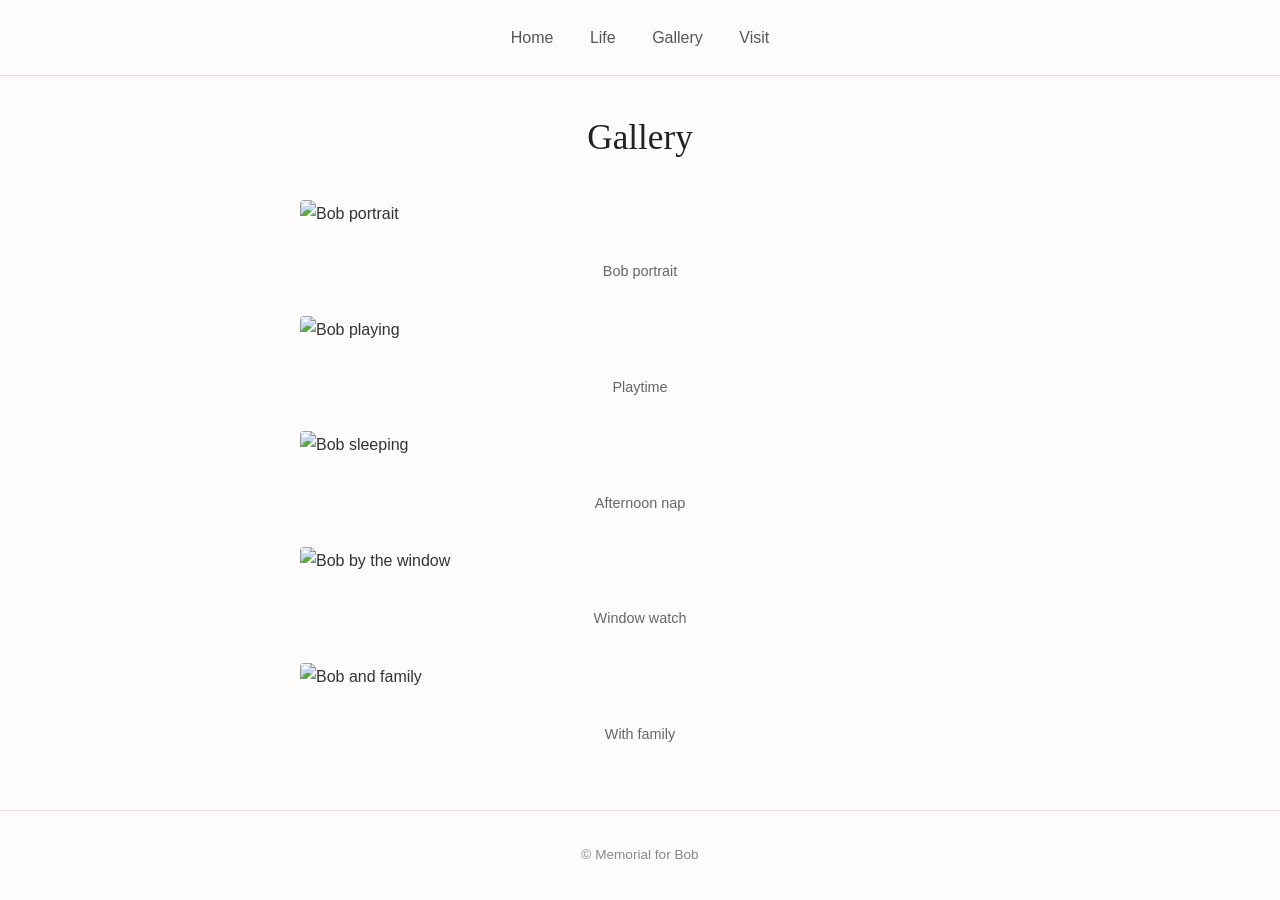
==== gallery.html @ f456cc15 "Add memorial website for Bob" ====
<!DOCTYPE html>
<html lang="en">
<head>
  <meta charset="UTF-8">
  <meta name="viewport" content="width=device-width, initial-scale=1.0">
  <title>Bob Gallery</title>
  <link rel="stylesheet" href="style.css">
</head>
<body>
  <nav>
    <a href="index.html">Home</a>
    <a href="life.html">Life</a>
    <a href="gallery.html">Gallery</a>
    <a href="visit.html">Visit</a>
  </nav>

  <main>
    <h1>Gallery</h1>

    <figure class="gallery">
      <img src="https://placehold.co/800x600/e5e2dc/333?text=Bob+portrait" alt="Bob portrait">
      <figcaption>Bob portrait</figcaption>
    </figure>

    <figure class="gallery">
      <img src="https://placehold.co/800x600/e5e2dc/333?text=Bob+playing" alt="Bob playing">
      <figcaption>Playtime</figcaption>
    </figure>

    <figure class="gallery">
      <img src="https://placehold.co/800x600/e5e2dc/333?text=Bob+sleeping" alt="Bob sleeping">
      <figcaption>Afternoon nap</figcaption>
    </figure>

    <figure class="gallery">
      <img src="https://placehold.co/800x600/e5e2dc/333?text=Bob+by+the+window" alt="Bob by the window">
      <figcaption>Window watch</figcaption>
    </figure>

    <figure class="gallery">
      <img src="https://placehold.co/800x600/e5e2dc/333?text=Bob+and+family" alt="Bob and family">
      <figcaption>With family</figcaption>
    </figure>
  </main>

  <footer>
    &copy; Memorial for Bob
  </footer>
</body>
</html>
---- style.css ----
body {
  font-family: -apple-system, BlinkMacSystemFont, "Segoe UI", Roboto, sans-serif;
  line-height: 1.7;
  color: #333;
  background: #fdfcfa;
  margin: 0;
  padding: 0;
}

nav {
  text-align: center;
  padding: 1.5rem;
  border-bottom: 1px solid #e5e2dc;
}

nav a {
  margin: 0 1rem;
  color: #555;
  text-decoration: none;
  font-weight: 500;
}

nav a:hover {
  color: #000;
  text-decoration: underline;
}

main {
  max-width: 680px;
  margin: 0 auto;
  padding: 2rem 1.5rem;
}

h1, h2 {
  font-family: Georgia, "Times New Roman", serif;
  text-align: center;
  font-weight: normal;
  color: #222;
}

h1 {
  margin-top: 0;
  font-size: 2.2rem;
}

img {
  max-width: 100%;
  height: auto;
  display: block;
  border-radius: 4px;
}

figure {
  margin: 2rem 0;
}

figcaption {
  text-align: center;
  font-size: 0.9rem;
  color: #666;
  margin-top: 0.5rem;
}

.hero {
  margin: 2rem 0;
}

.gallery img {
  margin-bottom: 2rem;
}

a {
  color: #2c5aa0;
}

footer {
  text-align: center;
  padding: 2rem;
  font-size: 0.85rem;
  color: #888;
  border-top: 1px solid #e5e2dc;
}
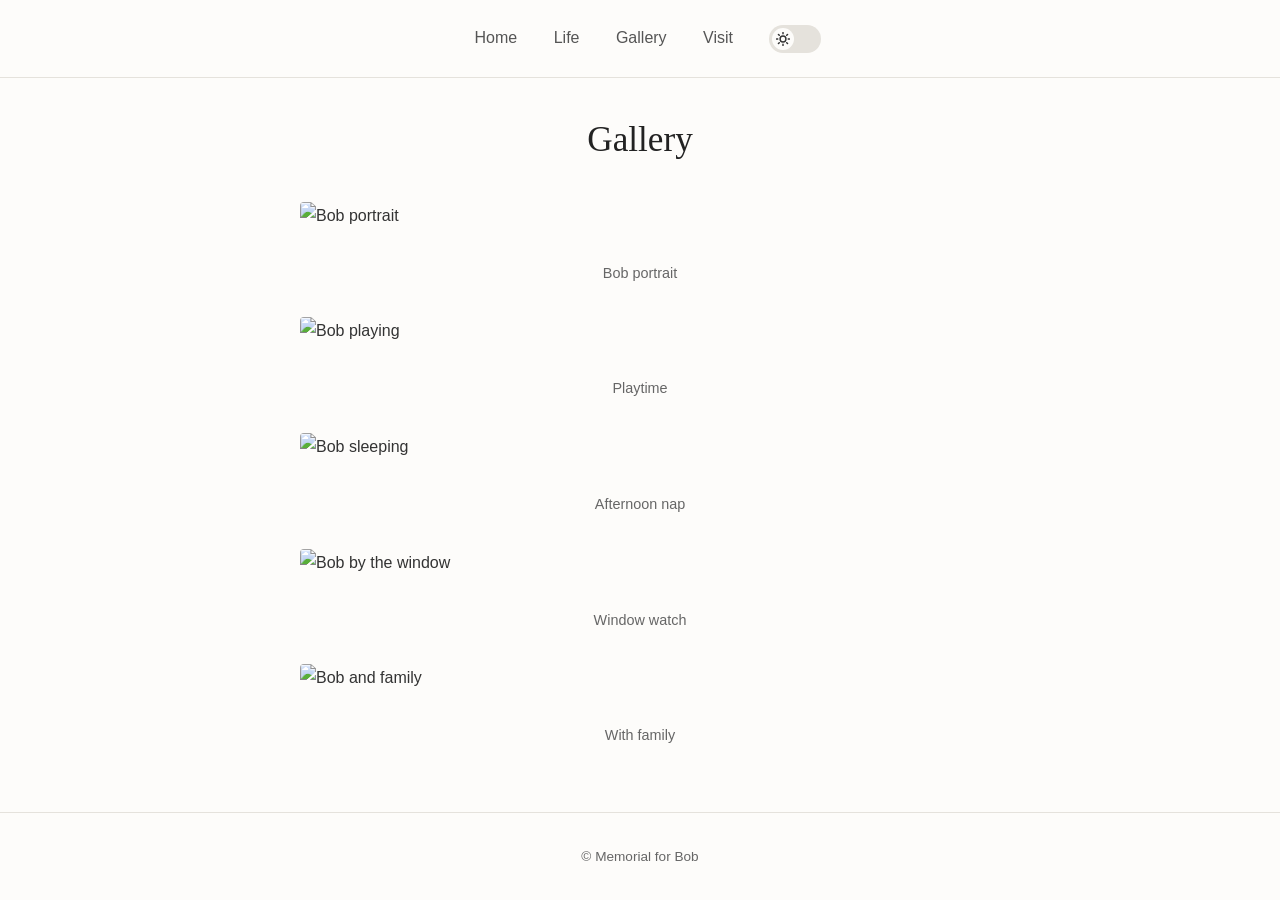
==== commit 1bb4cfe4: "Prevent dark-mode toggle from animating on page load The toggle thumb and background color transitio" ====
--- a/gallery.html
+++ b/gallery.html
@@ -4,6 +4,15 @@
   <meta charset="UTF-8">
   <meta name="viewport" content="width=device-width, initial-scale=1.0">
   <title>Bob Gallery</title>
+  <script>
+  (function() {
+    var saved = localStorage.getItem('theme');
+    if (saved === 'dark') document.documentElement.classList.add('dark');
+    else if (saved === 'light') document.documentElement.classList.add('light');
+    else if (matchMedia('(prefers-color-scheme: dark)').matches)
+      document.documentElement.classList.add('dark');
+  })();
+  </script>
   <link rel="stylesheet" href="style.css">
 </head>
 <body>
@@ -12,6 +21,12 @@
     <a href="life.html">Life</a>
     <a href="gallery.html">Gallery</a>
     <a href="visit.html">Visit</a>
+    <button id="theme-toggle" type="button" aria-label="Toggle dark mode">
+      <span class="switch-thumb">
+        <svg class="icon-sun" xmlns="http://www.w3.org/2000/svg" width="14" height="14" viewBox="0 0 24 24" fill="none" stroke="currentColor" stroke-width="2.5" stroke-linecap="round" stroke-linejoin="round"><circle cx="12" cy="12" r="5"/><path d="M12 1v2M12 21v2M4.22 4.22l1.42 1.42M18.36 18.36l1.42 1.42M1 12h2M21 12h2M4.22 19.78l1.42-1.42M18.36 5.64l1.42-1.42"/></svg>
+        <svg class="icon-moon" xmlns="http://www.w3.org/2000/svg" width="14" height="14" viewBox="0 0 24 24" fill="none" stroke="currentColor" stroke-width="2.5" stroke-linecap="round" stroke-linejoin="round"><path d="M21 12.79A9 9 0 1 1 11.21 3 7 7 0 0 0 21 12.79z"/></svg>
+      </span>
+    </button>
   </nav>
 
   <main>
@@ -46,5 +61,6 @@
   <footer>
     &copy; Memorial for Bob
   </footer>
+  <script src="theme.js"></script>
 </body>
 </html>
--- a/style.css
+++ b/style.css
@@ -1,8 +1,54 @@
+:root {
+  --bg: #fdfcfa;
+  --text: #333;
+  --heading: #222;
+  --muted: #666;
+  --nav: #555;
+  --border: #e5e2dc;
+  --link: #2c5aa0;
+  --nav-hover: #000;
+}
+
+@media (prefers-color-scheme: dark) {
+  :root {
+    --bg: #1a1a1a;
+    --text: #d5d0c8;
+    --heading: #e5e2dc;
+    --muted: #999;
+    --nav: #aaa;
+    --border: #3a3530;
+    --link: #7aa8e0;
+    --nav-hover: #fff;
+  }
+}
+
+:root.dark {
+  --bg: #1a1a1a;
+  --text: #d5d0c8;
+  --heading: #e5e2dc;
+  --muted: #999;
+  --nav: #aaa;
+  --border: #3a3530;
+  --link: #7aa8e0;
+  --nav-hover: #fff;
+}
+
+:root.light {
+  --bg: #fdfcfa;
+  --text: #333;
+  --heading: #222;
+  --muted: #666;
+  --nav: #555;
+  --border: #e5e2dc;
+  --link: #2c5aa0;
+  --nav-hover: #000;
+}
+
 body {
   font-family: -apple-system, BlinkMacSystemFont, "Segoe UI", Roboto, sans-serif;
   line-height: 1.7;
-  color: #333;
-  background: #fdfcfa;
+  color: var(--text);
+  background: var(--bg);
   margin: 0;
   padding: 0;
 }
@@ -10,19 +56,83 @@
 nav {
   text-align: center;
   padding: 1.5rem;
-  border-bottom: 1px solid #e5e2dc;
+  border-bottom: 1px solid var(--border);
 }
 
 nav a {
   margin: 0 1rem;
-  color: #555;
+  color: var(--nav);
   text-decoration: none;
   font-weight: 500;
 }
 
 nav a:hover {
-  color: #000;
+  color: var(--nav-hover);
   text-decoration: underline;
+}
+
+#theme-toggle {
+  position: relative;
+  width: 52px;
+  height: 28px;
+  border-radius: 28px;
+  border: none;
+  background: var(--border);
+  cursor: pointer;
+  padding: 0;
+  margin-left: 1rem;
+  vertical-align: middle;
+}
+
+#theme-toggle:hover {
+  opacity: 0.9;
+}
+
+.switch-thumb {
+  position: absolute;
+  top: 3px;
+  left: 3px;
+  width: 22px;
+  height: 22px;
+  border-radius: 50%;
+  background: var(--bg);
+  display: flex;
+  align-items: center;
+  justify-content: center;
+}
+
+#theme-toggle svg {
+  position: absolute;
+  opacity: 0;
+  color: var(--text);
+}
+
+html:not(.dark) #theme-toggle .icon-sun {
+  opacity: 1;
+}
+
+html.dark #theme-toggle .icon-moon {
+  opacity: 1;
+}
+
+html.dark #theme-toggle {
+  background: #555;
+}
+
+html.theme-ready #theme-toggle {
+  transition: background 0.3s;
+}
+
+html.theme-ready #theme-toggle svg {
+  transition: opacity 0.2s;
+}
+
+html.theme-ready .switch-thumb {
+  transition: transform 0.3s cubic-bezier(0.4, 0.0, 0.2, 1);
+}
+
+html.dark #theme-toggle .switch-thumb {
+  transform: translateX(24px);
 }
 
 main {
@@ -35,7 +145,7 @@
   font-family: Georgia, "Times New Roman", serif;
   text-align: center;
   font-weight: normal;
-  color: #222;
+  color: var(--heading);
 }
 
 h1 {
@@ -57,7 +167,7 @@
 figcaption {
   text-align: center;
   font-size: 0.9rem;
-  color: #666;
+  color: var(--muted);
   margin-top: 0.5rem;
 }
 
@@ -70,13 +180,13 @@
 }
 
 a {
-  color: #2c5aa0;
+  color: var(--link);
 }
 
 footer {
   text-align: center;
   padding: 2rem;
   font-size: 0.85rem;
-  color: #888;
-  border-top: 1px solid #e5e2dc;
+  color: var(--muted);
+  border-top: 1px solid var(--border);
 }
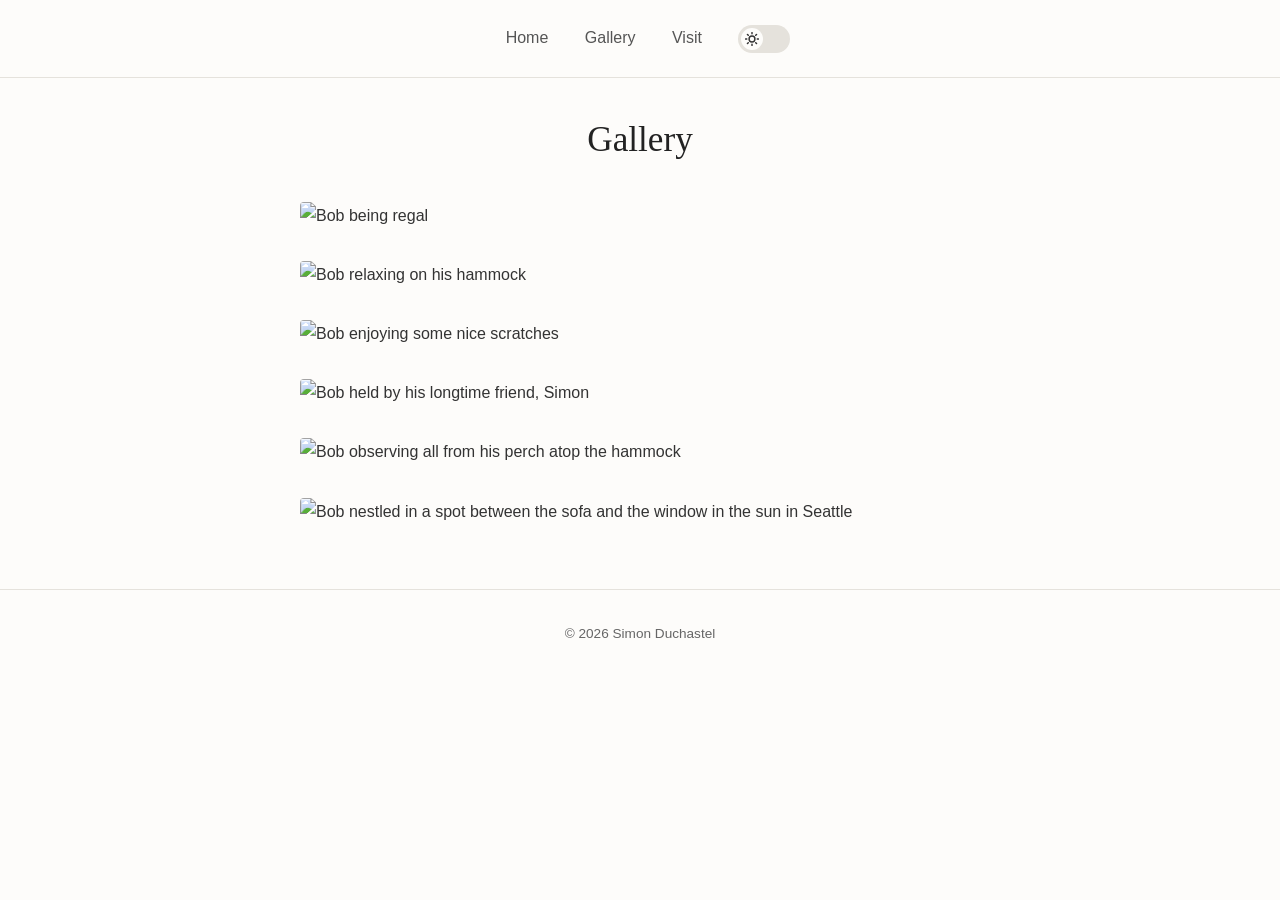
==== commit beac2cc6: "Remove life page" ====
--- a/gallery.html
+++ b/gallery.html
@@ -18,7 +18,6 @@
 <body>
   <nav>
     <a href="index.html">Home</a>
-    <a href="life.html">Life</a>
     <a href="gallery.html">Gallery</a>
     <a href="visit.html">Visit</a>
     <button id="theme-toggle" type="button" aria-label="Toggle dark mode">
@@ -33,33 +32,32 @@
     <h1>Gallery</h1>
 
     <figure class="gallery">
-      <img src="https://placehold.co/800x600/e5e2dc/333?text=Bob+portrait" alt="Bob portrait">
-      <figcaption>Bob portrait</figcaption>
+      <img src="images/regal.jpg" alt="Bob being regal">
     </figure>
 
     <figure class="gallery">
-      <img src="https://placehold.co/800x600/e5e2dc/333?text=Bob+playing" alt="Bob playing">
-      <figcaption>Playtime</figcaption>
+      <img src="images/relaxed.jpg" alt="Bob relaxing on his hammock">
     </figure>
 
     <figure class="gallery">
-      <img src="https://placehold.co/800x600/e5e2dc/333?text=Bob+sleeping" alt="Bob sleeping">
-      <figcaption>Afternoon nap</figcaption>
+      <img src="images/scratches.jpg" alt="Bob enjoying some nice scratches">
     </figure>
 
     <figure class="gallery">
-      <img src="https://placehold.co/800x600/e5e2dc/333?text=Bob+by+the+window" alt="Bob by the window">
-      <figcaption>Window watch</figcaption>
+      <img src="images/held.jpg" alt="Bob held by his longtime friend, Simon">
     </figure>
 
     <figure class="gallery">
-      <img src="https://placehold.co/800x600/e5e2dc/333?text=Bob+and+family" alt="Bob and family">
-      <figcaption>With family</figcaption>
+      <img src="images/watching.jpg" alt="Bob observing all from his perch atop the hammock">
+    </figure>
+
+    <figure class="gallery">
+      <img src="images/chilling.jpg" alt="Bob nestled in a spot between the sofa and the window in the sun in Seattle">
     </figure>
   </main>
 
   <footer>
-    &copy; Memorial for Bob
+    &copy; 2026 Simon Duchastel
   </footer>
   <script src="theme.js"></script>
 </body>
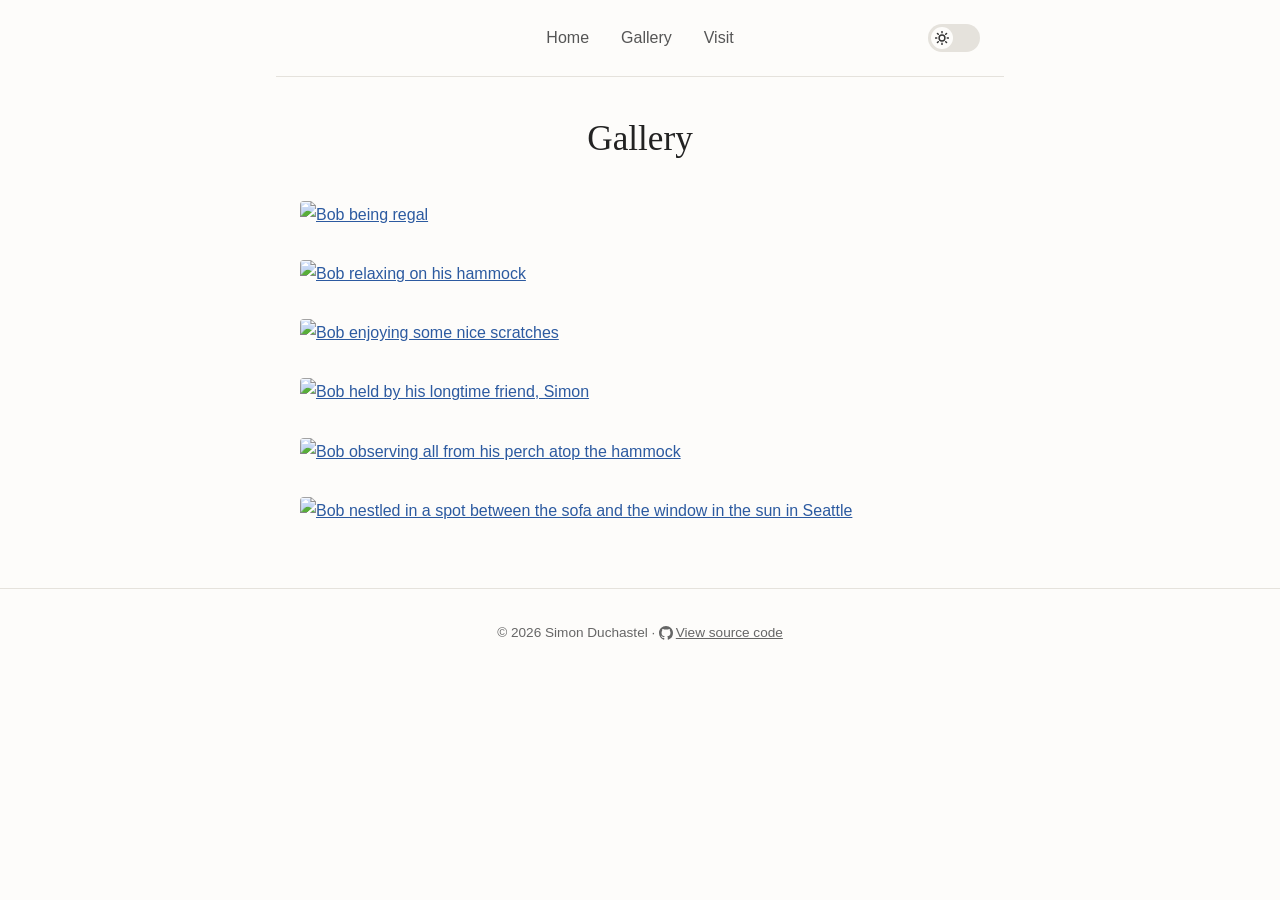
==== commit 673bd8fa: "Make lightbox close on click anywhere (image, backdrop, or close button)" ====
--- a/gallery.html
+++ b/gallery.html
@@ -6,20 +6,31 @@
   <title>Bob Gallery</title>
   <script>
   (function() {
-    var saved = localStorage.getItem('theme');
-    if (saved === 'dark') document.documentElement.classList.add('dark');
-    else if (saved === 'light') document.documentElement.classList.add('light');
-    else if (matchMedia('(prefers-color-scheme: dark)').matches)
-      document.documentElement.classList.add('dark');
+    try {
+      var saved = localStorage.getItem('theme');
+      if (saved === 'dark') document.documentElement.classList.add('dark');
+      else if (saved === 'light') document.documentElement.classList.add('light');
+      else if (matchMedia('(prefers-color-scheme: dark)').matches)
+        document.documentElement.classList.add('dark');
+      else
+        document.documentElement.classList.add('light');
+    } catch (e) {
+      if (matchMedia('(prefers-color-scheme: dark)').matches)
+        document.documentElement.classList.add('dark');
+      else
+        document.documentElement.classList.add('light');
+    }
   })();
   </script>
   <link rel="stylesheet" href="style.css">
 </head>
 <body>
   <nav>
-    <a href="index.html">Home</a>
-    <a href="gallery.html">Gallery</a>
-    <a href="visit.html">Visit</a>
+    <div class="nav-links">
+      <a href="index.html">Home</a>
+      <a href="gallery.html">Gallery</a>
+      <a href="visit.html">Visit</a>
+    </div>
     <button id="theme-toggle" type="button" aria-label="Toggle dark mode">
       <span class="switch-thumb">
         <svg class="icon-sun" xmlns="http://www.w3.org/2000/svg" width="14" height="14" viewBox="0 0 24 24" fill="none" stroke="currentColor" stroke-width="2.5" stroke-linecap="round" stroke-linejoin="round"><circle cx="12" cy="12" r="5"/><path d="M12 1v2M12 21v2M4.22 4.22l1.42 1.42M18.36 18.36l1.42 1.42M1 12h2M21 12h2M4.22 19.78l1.42-1.42M18.36 5.64l1.42-1.42"/></svg>
@@ -32,32 +43,67 @@
     <h1>Gallery</h1>
 
     <figure class="gallery">
-      <img src="images/regal.jpg" alt="Bob being regal">
+      <a href="#lightbox-regal" class="lightbox-trigger"><img src="images/regal.jpg" alt="Bob being regal"></a>
     </figure>
 
+    <a href="#" id="lightbox-regal" class="lightbox" aria-label="Close lightbox">
+      <span class="lightbox-close">&times;</span>
+      <img src="images/regal.jpg" alt="Bob being regal">
+    </a>
+
     <figure class="gallery">
-      <img src="images/relaxed.jpg" alt="Bob relaxing on his hammock">
+      <a href="#lightbox-relaxed" class="lightbox-trigger"><img src="images/relaxed.jpg" alt="Bob relaxing on his hammock"></a>
     </figure>
 
+    <a href="#" id="lightbox-relaxed" class="lightbox" aria-label="Close lightbox">
+      <span class="lightbox-close">&times;</span>
+      <img src="images/relaxed.jpg" alt="Bob relaxing on his hammock">
+    </a>
+
     <figure class="gallery">
-      <img src="images/scratches.jpg" alt="Bob enjoying some nice scratches">
+      <a href="#lightbox-scratches" class="lightbox-trigger"><img src="images/scratches.jpg" alt="Bob enjoying some nice scratches"></a>
     </figure>
 
+    <a href="#" id="lightbox-scratches" class="lightbox" aria-label="Close lightbox">
+      <span class="lightbox-close">&times;</span>
+      <img src="images/scratches.jpg" alt="Bob enjoying some nice scratches">
+    </a>
+
     <figure class="gallery">
-      <img src="images/held.jpg" alt="Bob held by his longtime friend, Simon">
+      <a href="#lightbox-held" class="lightbox-trigger"><img src="images/held.jpg" alt="Bob held by his longtime friend, Simon"></a>
     </figure>
 
+    <a href="#" id="lightbox-held" class="lightbox" aria-label="Close lightbox">
+      <span class="lightbox-close">&times;</span>
+      <img src="images/held.jpg" alt="Bob held by his longtime friend, Simon">
+    </a>
+
     <figure class="gallery">
-      <img src="images/watching.jpg" alt="Bob observing all from his perch atop the hammock">
+      <a href="#lightbox-watching" class="lightbox-trigger"><img src="images/watching.jpg" alt="Bob observing all from his perch atop the hammock"></a>
     </figure>
 
+    <a href="#" id="lightbox-watching" class="lightbox" aria-label="Close lightbox">
+      <span class="lightbox-close">&times;</span>
+      <img src="images/watching.jpg" alt="Bob observing all from his perch atop the hammock">
+    </a>
+
     <figure class="gallery">
+      <a href="#lightbox-chilling" class="lightbox-trigger"><img src="images/chilling.jpg" alt="Bob nestled in a spot between the sofa and the window in the sun in Seattle"></a>
+    </figure>
+
+    <a href="#" id="lightbox-chilling" class="lightbox" aria-label="Close lightbox">
+      <span class="lightbox-close">&times;</span>
       <img src="images/chilling.jpg" alt="Bob nestled in a spot between the sofa and the window in the sun in Seattle">
-    </figure>
+    </a>
   </main>
 
   <footer>
-    &copy; 2026 Simon Duchastel
+    &copy; 2026 Simon Duchastel ·
+    <a href="https://github.com/simon-duchastel/bob-memorial" target="_blank" rel="noopener noreferrer">
+      <svg class="github-icon" xmlns="http://www.w3.org/2000/svg" width="14" height="14" viewBox="0 0 16 16" fill="currentColor">
+        <path d="M8 0C3.58 0 0 3.58 0 8c0 3.54 2.29 6.53 5.47 7.59.4.07.55-.17.55-.38 0-.19-.01-.82-.01-1.49-2.01.37-2.53-.49-2.69-.94-.09-.23-.48-.94-.82-1.13-.28-.15-.68-.52-.01-.53.63-.01 1.08.58 1.23.82.72 1.21 1.87.87 2.33.66.07-.52.28-.87.51-1.07-1.78-.2-3.64-.89-3.64-3.95 0-.87.31-1.59.82-2.15-.08-.2-.36-1.02.08-2.12 0 0 .67-.21 2.2.82.64-.18 1.32-.27 2-.27.68 0 1.36.09 2 .27 1.53-1.04 2.2-.82 2.2-.82.44 1.1.16 1.92.08 2.12.51.56.82 1.28.82 2.15 0 3.07-1.87 3.75-3.65 3.95.29.25.54.73.54 1.48 0 1.07-.01 1.93-.01 2.2 0 .21.15.46.55.38A8.013 8.013 0 0016 8c0-4.42-3.58-8-8-8z"/>
+      </svg>View source code
+    </a>
   </footer>
   <script src="theme.js"></script>
 </body>
--- a/style.css
+++ b/style.css
@@ -54,13 +54,23 @@
 }
 
 nav {
-  text-align: center;
+  max-width: 680px;
+  margin: 0 auto;
   padding: 1.5rem;
+  display: grid;
+  grid-template-columns: 1fr auto 1fr;
+  align-items: center;
   border-bottom: 1px solid var(--border);
 }
 
+.nav-links {
+  grid-column: 2;
+  display: flex;
+  justify-content: center;
+  gap: 2rem;
+}
+
 nav a {
-  margin: 0 1rem;
   color: var(--nav);
   text-decoration: none;
   font-weight: 500;
@@ -72,6 +82,8 @@
 }
 
 #theme-toggle {
+  grid-column: 3;
+  justify-self: end;
   position: relative;
   width: 52px;
   height: 28px;
@@ -80,8 +92,6 @@
   background: var(--border);
   cursor: pointer;
   padding: 0;
-  margin-left: 1rem;
-  vertical-align: middle;
 }
 
 #theme-toggle:hover {
@@ -176,7 +186,7 @@
 }
 
 .gallery img {
-  margin-bottom: 2rem;
+  margin: 0 auto 2rem;
 }
 
 a {
@@ -190,3 +200,54 @@
   color: var(--muted);
   border-top: 1px solid var(--border);
 }
+
+footer a {
+  color: inherit;
+}
+
+footer .github-icon {
+  vertical-align: middle;
+  margin-right: 0.2em;
+}
+
+.lightbox-trigger {
+  display: block;
+  cursor: zoom-in;
+}
+
+.lightbox {
+  display: none;
+  position: fixed;
+  inset: 0;
+  background: rgba(0, 0, 0, 0.92);
+  z-index: 100;
+  justify-content: center;
+  align-items: center;
+  padding: 2rem;
+  text-decoration: none;
+}
+
+.lightbox:target {
+  display: flex;
+}
+
+.lightbox img {
+  max-width: 100%;
+  max-height: 100%;
+  object-fit: contain;
+  border-radius: 4px;
+}
+
+.lightbox-close {
+  position: absolute;
+  top: 1rem;
+  right: 1.5rem;
+  color: #fff;
+  font-size: 2rem;
+  opacity: 0.8;
+  line-height: 1;
+}
+
+.lightbox:hover .lightbox-close {
+  opacity: 1;
+}
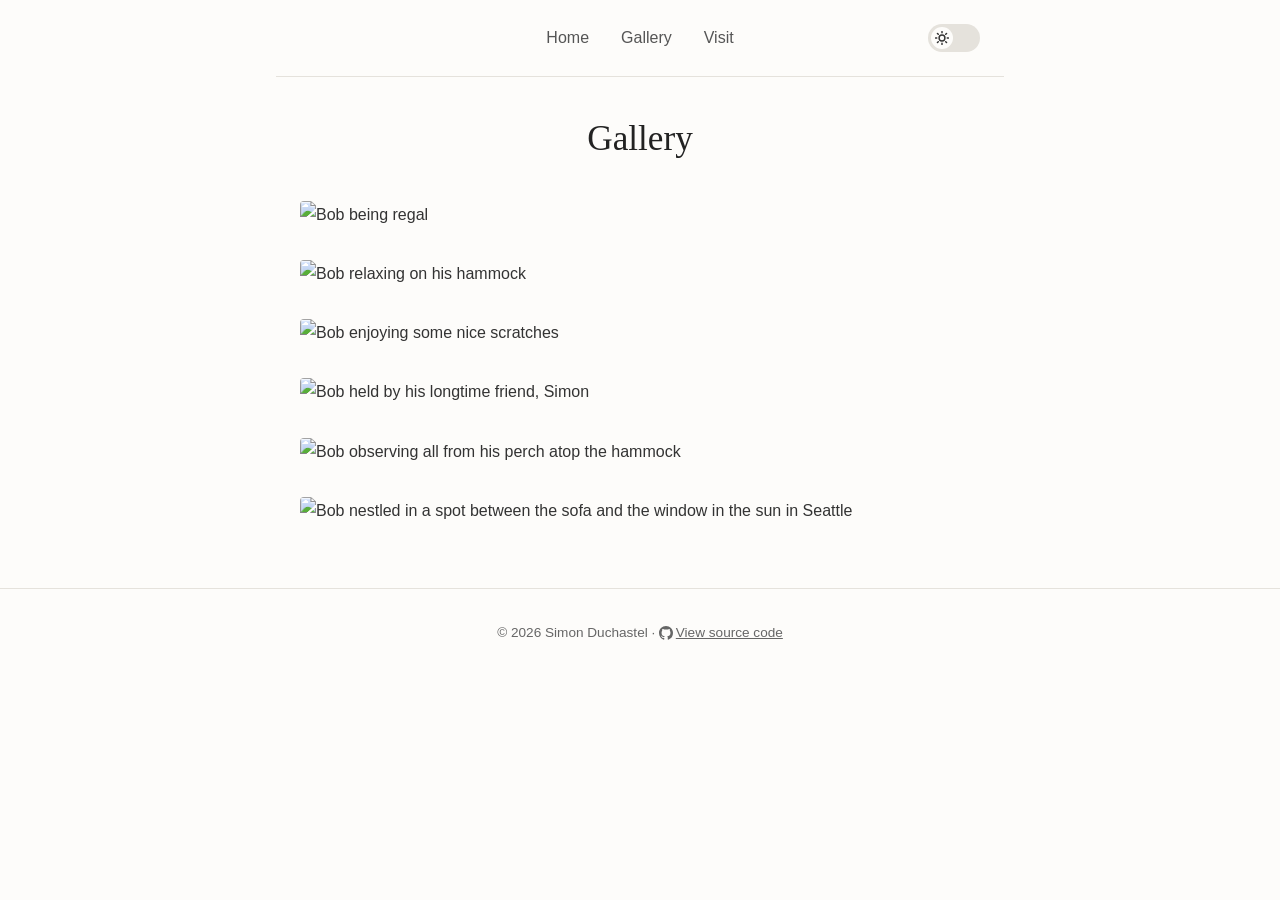
==== commit 04c8cf5b: "Switch lightbox from :target to checkbox:checked to avoid polluting browser history" ====
--- a/gallery.html
+++ b/gallery.html
@@ -43,58 +43,76 @@
     <h1>Gallery</h1>
 
     <figure class="gallery">
-      <a href="#lightbox-regal" class="lightbox-trigger"><img src="images/regal.jpg" alt="Bob being regal"></a>
+      <label for="lb-regal" class="lightbox-trigger">
+        <img src="images/regal.jpg" alt="Bob being regal">
+      </label>
     </figure>
 
-    <a href="#" id="lightbox-regal" class="lightbox" aria-label="Close lightbox">
+    <input type="checkbox" id="lb-regal" hidden>
+    <label for="lb-regal" class="lightbox">
       <span class="lightbox-close">&times;</span>
       <img src="images/regal.jpg" alt="Bob being regal">
-    </a>
+    </label>
 
     <figure class="gallery">
-      <a href="#lightbox-relaxed" class="lightbox-trigger"><img src="images/relaxed.jpg" alt="Bob relaxing on his hammock"></a>
+      <label for="lb-relaxed" class="lightbox-trigger">
+        <img src="images/relaxed.jpg" alt="Bob relaxing on his hammock">
+      </label>
     </figure>
 
-    <a href="#" id="lightbox-relaxed" class="lightbox" aria-label="Close lightbox">
+    <input type="checkbox" id="lb-relaxed" hidden>
+    <label for="lb-relaxed" class="lightbox">
       <span class="lightbox-close">&times;</span>
       <img src="images/relaxed.jpg" alt="Bob relaxing on his hammock">
-    </a>
+    </label>
 
     <figure class="gallery">
-      <a href="#lightbox-scratches" class="lightbox-trigger"><img src="images/scratches.jpg" alt="Bob enjoying some nice scratches"></a>
+      <label for="lb-scratches" class="lightbox-trigger">
+        <img src="images/scratches.jpg" alt="Bob enjoying some nice scratches">
+      </label>
     </figure>
 
-    <a href="#" id="lightbox-scratches" class="lightbox" aria-label="Close lightbox">
+    <input type="checkbox" id="lb-scratches" hidden>
+    <label for="lb-scratches" class="lightbox">
       <span class="lightbox-close">&times;</span>
       <img src="images/scratches.jpg" alt="Bob enjoying some nice scratches">
-    </a>
+    </label>
 
     <figure class="gallery">
-      <a href="#lightbox-held" class="lightbox-trigger"><img src="images/held.jpg" alt="Bob held by his longtime friend, Simon"></a>
+      <label for="lb-held" class="lightbox-trigger">
+        <img src="images/held.jpg" alt="Bob held by his longtime friend, Simon">
+      </label>
     </figure>
 
-    <a href="#" id="lightbox-held" class="lightbox" aria-label="Close lightbox">
+    <input type="checkbox" id="lb-held" hidden>
+    <label for="lb-held" class="lightbox">
       <span class="lightbox-close">&times;</span>
       <img src="images/held.jpg" alt="Bob held by his longtime friend, Simon">
-    </a>
+    </label>
 
     <figure class="gallery">
-      <a href="#lightbox-watching" class="lightbox-trigger"><img src="images/watching.jpg" alt="Bob observing all from his perch atop the hammock"></a>
+      <label for="lb-watching" class="lightbox-trigger">
+        <img src="images/watching.jpg" alt="Bob observing all from his perch atop the hammock">
+      </label>
     </figure>
 
-    <a href="#" id="lightbox-watching" class="lightbox" aria-label="Close lightbox">
+    <input type="checkbox" id="lb-watching" hidden>
+    <label for="lb-watching" class="lightbox">
       <span class="lightbox-close">&times;</span>
       <img src="images/watching.jpg" alt="Bob observing all from his perch atop the hammock">
-    </a>
+    </label>
 
     <figure class="gallery">
-      <a href="#lightbox-chilling" class="lightbox-trigger"><img src="images/chilling.jpg" alt="Bob nestled in a spot between the sofa and the window in the sun in Seattle"></a>
+      <label for="lb-chilling" class="lightbox-trigger">
+        <img src="images/chilling.jpg" alt="Bob nestled in a spot between the sofa and the window in the sun in Seattle">
+      </label>
     </figure>
 
-    <a href="#" id="lightbox-chilling" class="lightbox" aria-label="Close lightbox">
+    <input type="checkbox" id="lb-chilling" hidden>
+    <label for="lb-chilling" class="lightbox">
       <span class="lightbox-close">&times;</span>
       <img src="images/chilling.jpg" alt="Bob nestled in a spot between the sofa and the window in the sun in Seattle">
-    </a>
+    </label>
   </main>
 
   <footer>
--- a/style.css
+++ b/style.css
@@ -224,10 +224,10 @@
   justify-content: center;
   align-items: center;
   padding: 2rem;
-  text-decoration: none;
-}
-
-.lightbox:target {
+  cursor: default;
+}
+
+input[type="checkbox"]:checked + .lightbox {
   display: flex;
 }
 
@@ -246,6 +246,7 @@
   font-size: 2rem;
   opacity: 0.8;
   line-height: 1;
+  cursor: pointer;
 }
 
 .lightbox:hover .lightbox-close {
